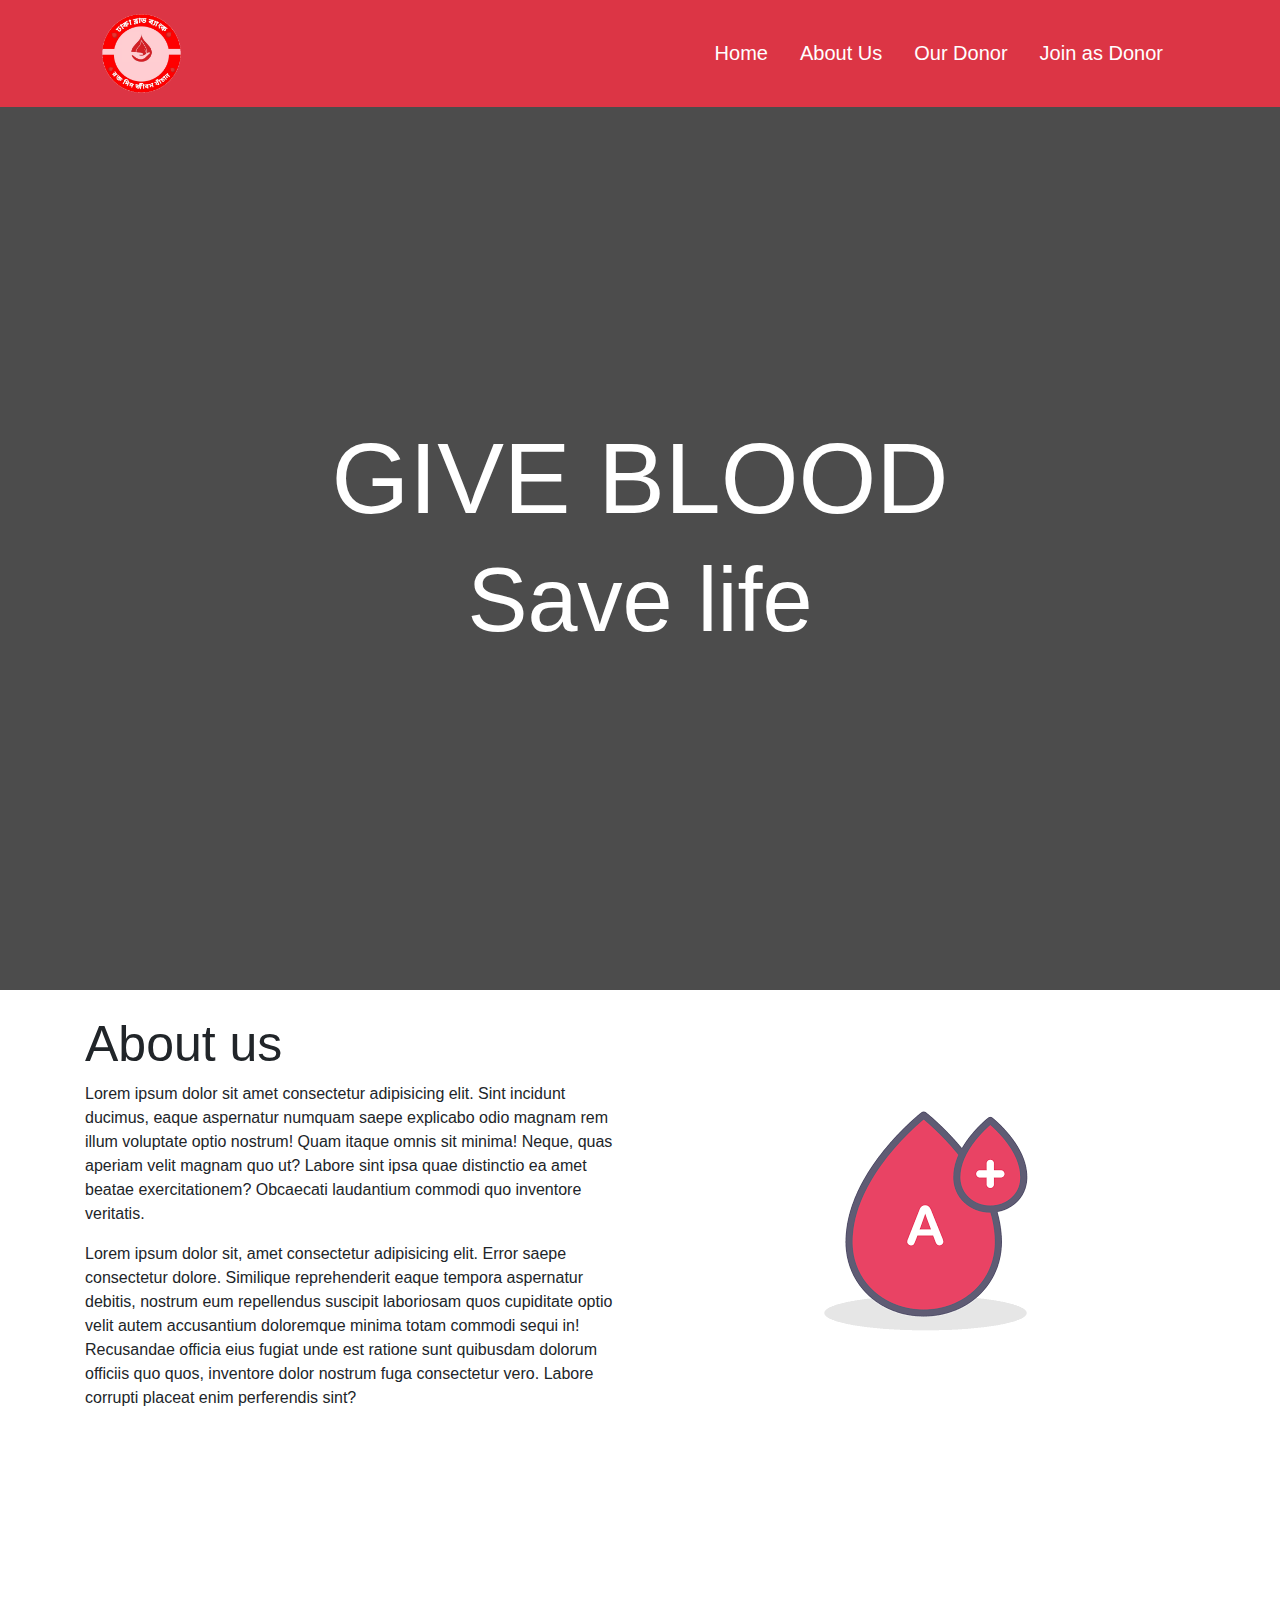
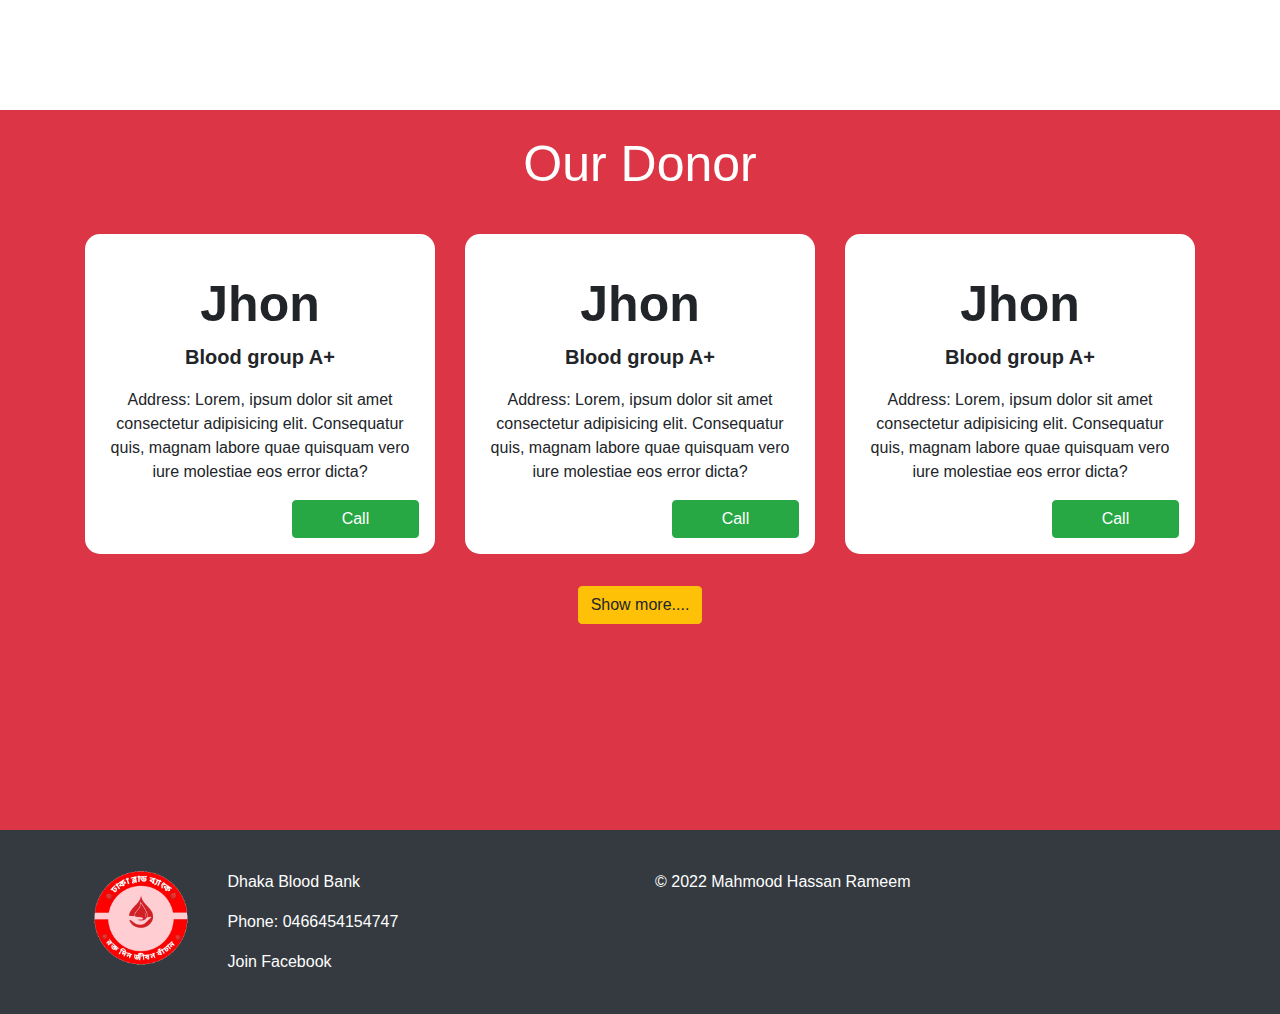
==== index.html @ 3b5d5e28 "initial upload" ====
<!DOCTYPE html>
<html lang="en">
<head>
    <meta charset="UTF-8">
    <meta http-equiv="X-UA-Compatible" content="IE=edge">
    <meta name="viewport" content="width=device-width, initial-scale=1.0">
    <title>Dhaka Blood Bank :: Donet your blood</title>

    <link rel="shortcut icon" href="./img/logo (1).png" type="image/x-icon">

    <!-- boostrap css -->
    <link rel="stylesheet" href="https://cdn.jsdelivr.net/npm/bootstrap@4.0.0/dist/css/bootstrap.min.css" integrity="sha384-Gn5384xqQ1aoWXA+058RXPxPg6fy4IWvTNh0E263XmFcJlSAwiGgFAW/dAiS6JXm" crossorigin="anonymous">

    <!-- fontawesome cdn -->
    <link rel="stylesheet" href="https://cdnjs.cloudflare.com/ajax/libs/font-awesome/6.1.1/css/all.min.css" integrity="sha512-KfkfwYDsLkIlwQp6LFnl8zNdLGxu9YAA1QvwINks4PhcElQSvqcyVLLD9aMhXd13uQjoXtEKNosOWaZqXgel0g==" crossorigin="anonymous" referrerpolicy="no-referrer" />


    <!-- local css -->
    <link rel="stylesheet" href="./css/style.css">
</head>
<body>

    <!-- header -->
    <header class="bg-danger fixed-top">
        <div class="container">
            <nav class="navbar navbar-expand-sm navbar-dark">

                <a class="navbar-brand d-flex" href="#">
                    <img class="img-fluid logo" src="./img/logo (1).png" alt="">
                </a>
                
                <button class="navbar-toggler" type="button" data-toggle="collapse" data-target="#navbarNavDropdown" aria-controls="navbarNavDropdown" aria-expanded="false" aria-label="Toggle navigation">
                  <span class="navbar-toggler-icon"></span>
                </button>


                <div class="collapse navbar-collapse" id="navbarNavDropdown">
                  <ul class="navbar-nav ml-auto">
                    <li class="nav-item px-2"><a class="nav-link text-white" href="#banner">Home</a></li>
                    <li class="nav-item px-2"><a class="nav-link text-white" href="#about">About Us</a></li>
                    <li class="nav-item px-2"><a class="nav-link text-white" href="#members">Our Donor</a></li>
                    <li class="nav-item px-2"><a class="nav-link text-white" href="#">Join as Donor</a></li>
                  </ul>
                </div>
            </nav>
        </div>
    </header>
    <!-- header end -->


    <!-- banner -->
    <section id="banner">
        <div class="blur">
            <h1 class="text-white">GIVE BLOOD</h1>
            <h2 class="text-white">Save life</h2>
        </div>
    </section>
    <!-- banner end -->


    <!-- about -->
    <section id="about" class="py-4">
        <div class="container">
            <div class="row">
                <div class="col-md-6 col-sm-12 d-flex flex-column justify-content-center align-items-left">
                    <h1 class="title">About us</h1>

                    <p>Lorem ipsum dolor sit amet consectetur adipisicing elit. Sint incidunt ducimus, eaque aspernatur numquam saepe explicabo odio magnam rem illum voluptate optio nostrum! Quam itaque omnis sit minima! Neque, quas aperiam velit magnam quo ut? Labore sint ipsa quae distinctio ea amet beatae exercitationem? Obcaecati laudantium commodi quo inventore veritatis.</p>

                    <p>Lorem ipsum dolor sit, amet consectetur adipisicing elit. Error saepe consectetur dolore. Similique reprehenderit eaque tempora aspernatur debitis, nostrum eum repellendus suscipit laboriosam quos cupiditate optio velit autem accusantium doloremque minima totam commodi sequi in! Recusandae officia eius fugiat unde est ratione sunt quibusdam dolorum officiis quo quos, inventore dolor nostrum fuga consectetur vero. Labore corrupti placeat enim perferendis sint?</p>
                </div>
                <div class="col-md-6 col-sm-12 d-flex flex-column justify-content-center align-items-center">
                    <img class="img-fluid" src="./img/blood.png" alt="">
                </div>
            </div>
        </div>
    </section>
    <!-- about end -->


    <!-- members -->
    <section id="members" class="bg-danger py-4">
        <div class="container">
            <h1 class="title text-white text-center">Our Donor</h1>

            <div class="row py-3">


                <div class="col-md-4 col-sm-12">
                    <div class="profile p-3 bg-white my-3">
                        <div class="pro-img">
                            <img class="img-fluid" src="https://www.pavilionweb.com/wp-content/uploads/2017/03/man-300x300.png" alt="">
                        </div>
                        <div class="pro-des">
                            <h2 class="text-center name">Jhon</h2>
                            <p class="text-center blood">Blood group A+</p>
                            <p class="text-center">Address: Lorem, ipsum dolor sit amet consectetur adipisicing elit. Consequatur quis, magnam labore quae quisquam vero iure molestiae eos error dicta?</p>
                            <a class="btn btn-success text-center d-block coustom_btn ml-auto" href="${card.profile}"><i class="fa-solid fa-phone"></i> Call</a>
                        </div>
                    </div>
                </div>

                <div class="col-md-4 col-sm-12">
                    <div class="profile p-3 bg-white my-3">
                        <div class="pro-img">
                            <img class="img-fluid" src="https://www.pavilionweb.com/wp-content/uploads/2017/03/man-300x300.png" alt="">
                        </div>
                        <div class="pro-des">
                            <h2 class="text-center name">Jhon</h2>
                            <p class="text-center blood">Blood group A+</p>
                            <p class="text-center">Address: Lorem, ipsum dolor sit amet consectetur adipisicing elit. Consequatur quis, magnam labore quae quisquam vero iure molestiae eos error dicta?</p>
                            <a class="btn btn-success text-center d-block coustom_btn ml-auto" href="${card.profile}"><i class="fa-solid fa-phone"></i> Call</a>
                        </div>
                    </div>
                </div>

                <div class="col-md-4 col-sm-12">
                    <div class="profile p-3 bg-white my-3">
                        <div class="pro-img">
                            <img class="img-fluid" src="https://www.pavilionweb.com/wp-content/uploads/2017/03/man-300x300.png" alt="">
                        </div>
                        <div class="pro-des">
                            <h2 class="text-center name">Jhon</h2>
                            <p class="text-center blood">Blood group A+</p>
                            <p class="text-center">Address: Lorem, ipsum dolor sit amet consectetur adipisicing elit. Consequatur quis, magnam labore quae quisquam vero iure molestiae eos error dicta?</p>
                            <a class="btn btn-success text-center d-block coustom_btn ml-auto" href="${card.profile}"><i class="fa-solid fa-phone"></i> Call</a>
                        </div>
                    </div>
                </div>


            </div>

            <div class="row">
                <div class="col-md-12 text-center">
                    <a class="btn btn-warning" href="./donors/donors.html">Show more....</a>
                </div>
            </div>
        </div>
    </section>
    <!-- members end -->


    <!-- footer -->
    <footer class="bg-dark py-3">
        <div class="container">
            <div class="row">
                <div class="col-md-6 col-sm-12 py-4">
                    <div class="row">
                        <div class="col-md-3 text-center">
                            <img class="img-fluid" src="./img/logo (1).png" alt="">
                        </div>
                        <div class="col-md-9">
                            <p class="text-white text-center text-md-left">Dhaka Blood Bank</p>
                            <p class="text-white text-center text-md-left">Phone: 0466454154747</p>

                            <a class="text-white d-block text-center text-md-left" href="https://www.facebook.com/groups/331521442397944/"><i class="fa-brands fa-facebook"></i> Join Facebook</a>
                        </div>
                    </div>
                </div>
                <div class="col-md-6 col-sm-12 py-4">
                    <p class="text-white text-center text-md-left">&copy; 2022 Mahmood Hassan Rameem</p>

                    <ul class="text-center text-md-left">
                        <li class="px-2"><a class="text-white" href="https://www.facebook.com/mahmood.rameem/"><i class="fa-brands fa-facebook"></i></a></li>
                        <li class="px-2"><a class="text-white" href="https://github.com/rameem2003"><i class="fa-brands fa-github"></i></a></li>
                        <li class="px-2"><a class="text-white" href="https://twitter.com/MHRameem2003"><i class="fa-brands fa-twitter"></i></a></li>
                    </ul>
                </div>
            </div>
        </div>
    </footer>
    <!-- footer end -->





    <!-- bootstrap js -->
    <script src="https://code.jquery.com/jquery-3.2.1.slim.min.js" integrity="sha384-KJ3o2DKtIkvYIK3UENzmM7KCkRr/rE9/Qpg6aAZGJwFDMVNA/GpGFF93hXpG5KkN" crossorigin="anonymous"></script>
    <script src="https://cdn.jsdelivr.net/npm/popper.js@1.12.9/dist/umd/popper.min.js" integrity="sha384-ApNbgh9B+Y1QKtv3Rn7W3mgPxhU9K/ScQsAP7hUibX39j7fakFPskvXusvfa0b4Q" crossorigin="anonymous"></script>
    <script src="https://cdn.jsdelivr.net/npm/bootstrap@4.0.0/dist/js/bootstrap.min.js" integrity="sha384-JZR6Spejh4U02d8jOt6vLEHfe/JQGiRRSQQxSfFWpi1MquVdAyjUar5+76PVCmYl" crossorigin="anonymous"></script>
</body>
</html>
---- css/style.css ----
*{
    margin: 0;
    padding: 0;
    box-sizing: border-box;
}

html{
    scroll-behavior: smooth;
    /* overflow: hidden; */
}

.title{
    font-size: 50px;
}

/* header */
header .navbar-brand{
    width: 50%;
}

.logo{
    width: 15%;
}


header li a{
    font-size: 20px;
}

/* header end */


/* list */
.list{
    margin-top: 100px;
}
/* list end */

/* banner */
#banner{
    margin-top: 90px;
    display: flex;
    align-items: center;
    justify-content: center;
    flex-direction: column;
    background-image: url('https://www.tbsnews.net/sites/default/files/styles/big_2/public/images/2021/06/14/blood_donate.jpg?itok=VZm5p8vE&timestamp=1623642374');
    object-fit: cover;
    height: 100vh;
    background-size: cover;
    background-repeat: no-repeat;
}

#banner .blur{
    display: flex;
    align-items: center;
    justify-content: center;
    flex-direction: column;
    width: 100%;
    height: 100%;
    background-color: rgba(0, 0, 0, 0.7);
}

#banner h1{
    font-size: 100px;
}
#banner h2{
    font-size: 90px;
}
/* banner end */


/* about */
#about, #members{
    min-height: 80vh;
}
/* about end */


/* members */
#members .profile{
    border-radius: 15px;
}
#members .profile .pro-des .name{
    font-weight: bolder;
    font-size: 50px;
}
#members .profile .pro-des .blood{
    font-weight: bolder;
    font-size: 20px;
}
#members .pro-img{
    text-align: center;
}

#members .pro-img img{
    width: 50%;
    object-fit: cover;
}
#members .coustom_btn{
    width: 40%;
}
/* members end */




/* footer */
footer img{
    width: 85%;
}

footer ul li{
    display: inline-block;
    font-size: 20px;
}
/* footer end */

@media screen and (max-width: 500px) {
    .logo{
        width: 45%;
    }

    #banner{
        height: 80vh;
    }
    #banner h1{
        font-size: 40px;
    }

    #banner h2{
        font-size: 35px;
    }


    footer img{
        width: 40%;
    }
}
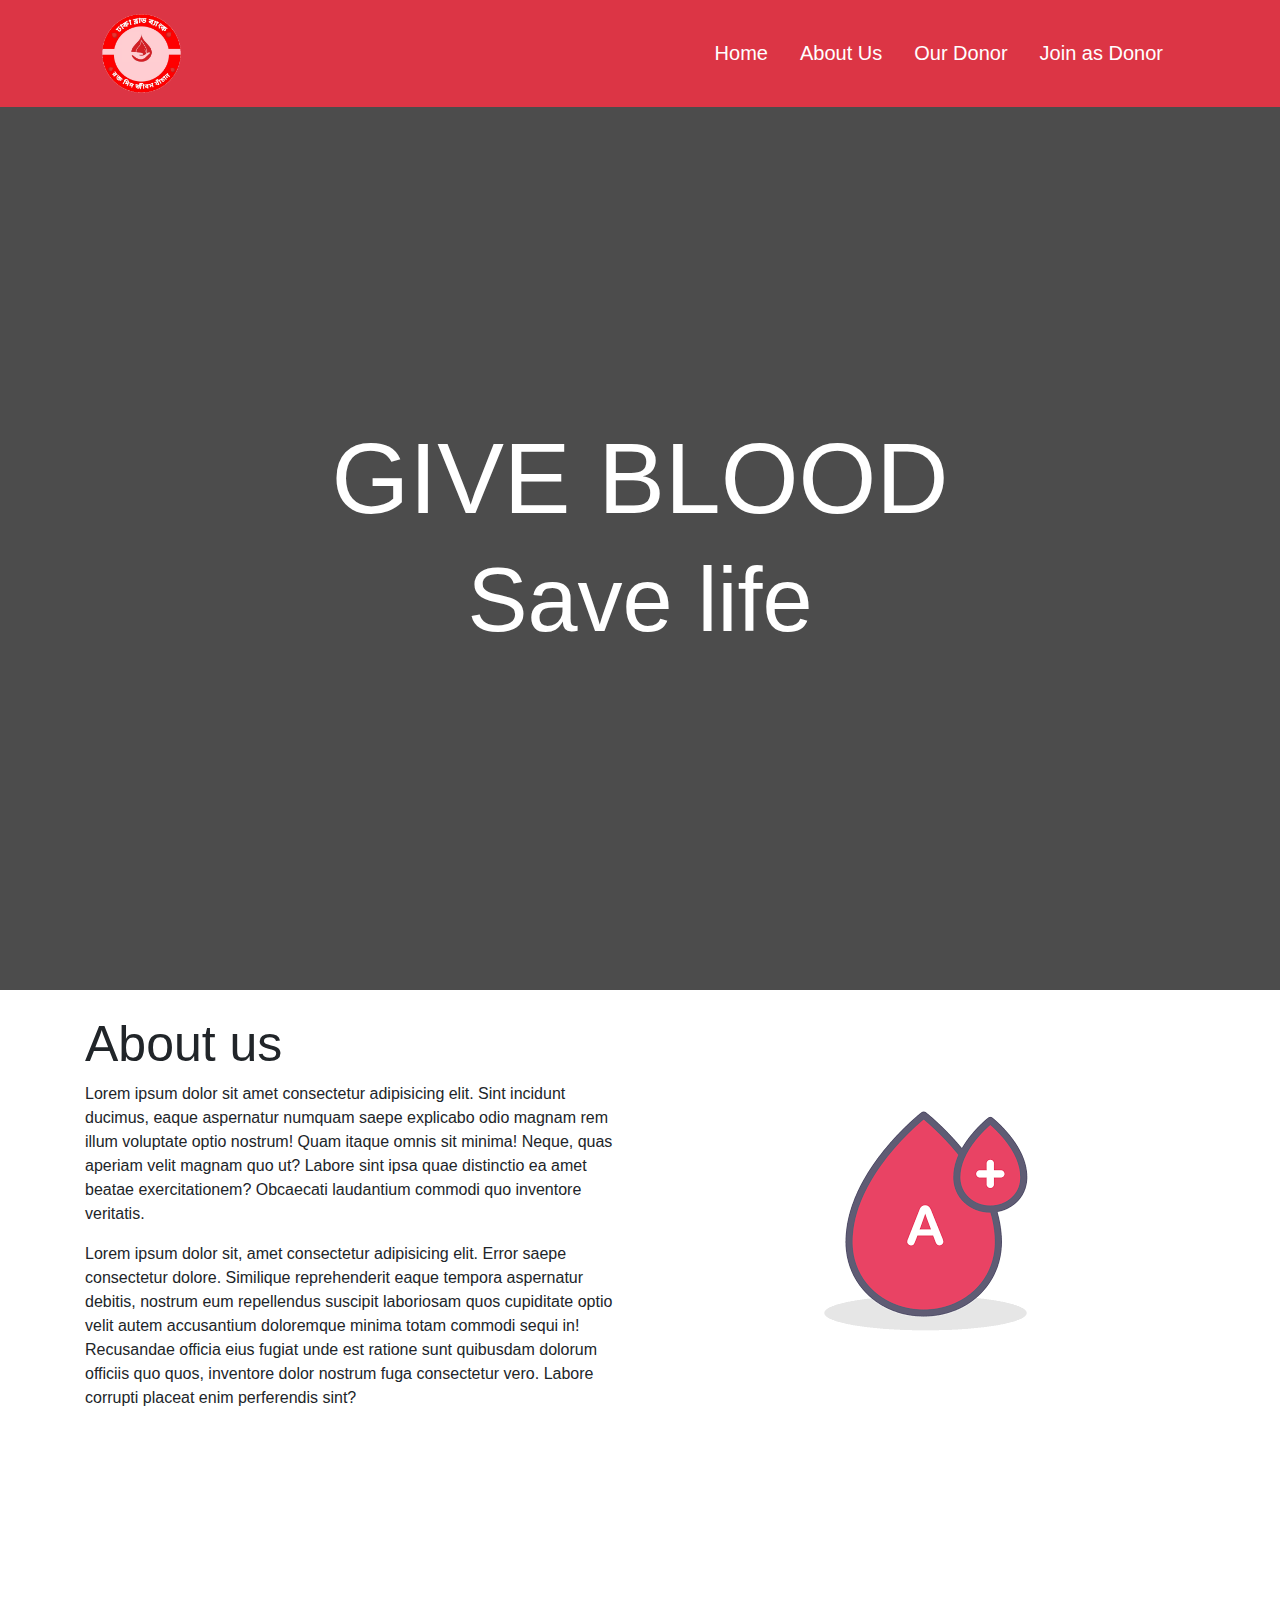
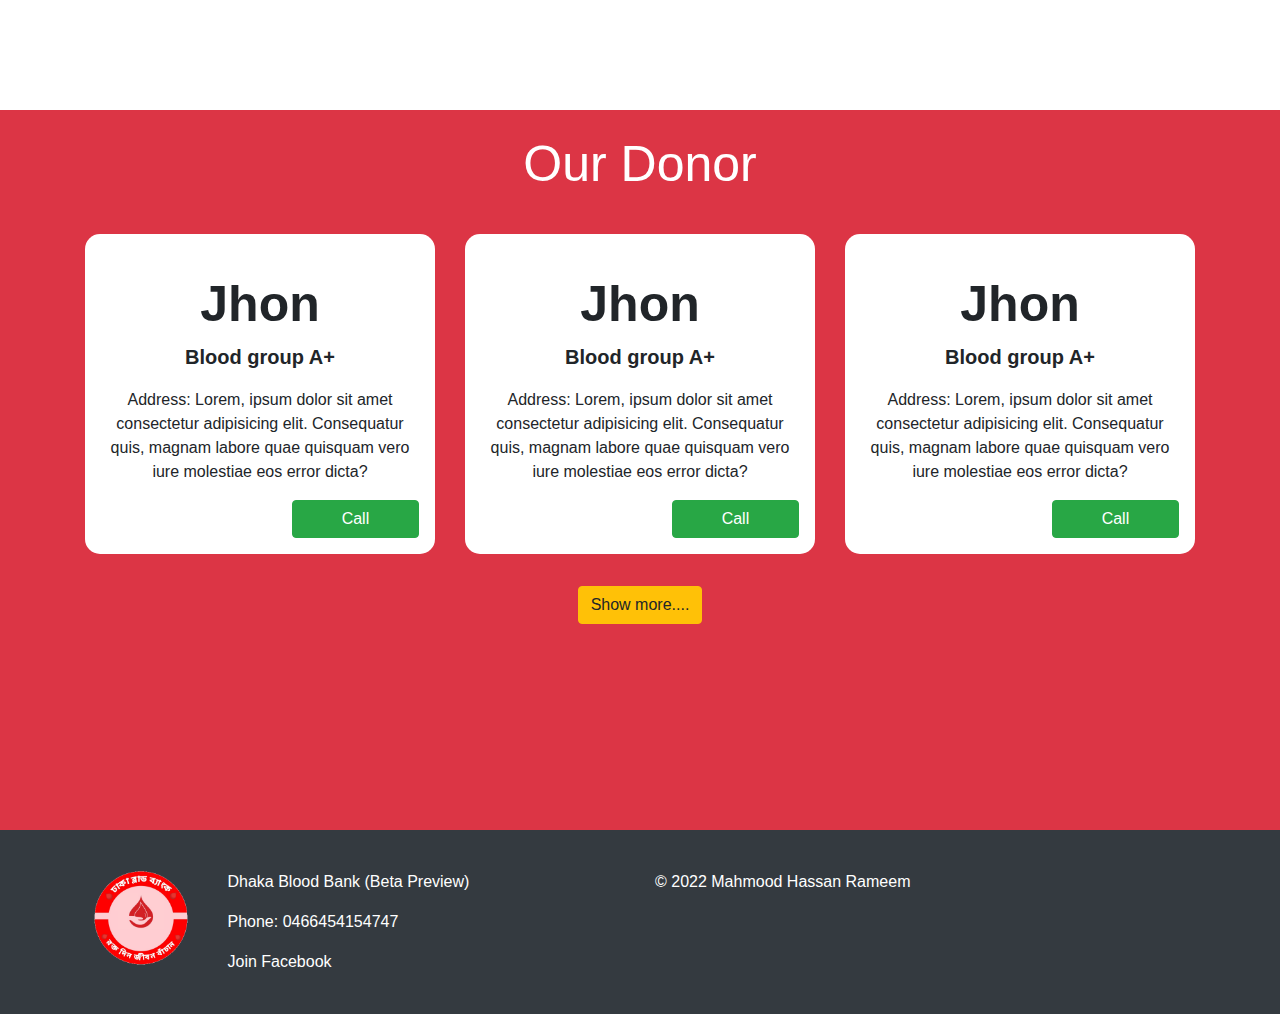
==== commit af2521fc: "update beta" ====
--- a/index.html
+++ b/index.html
@@ -4,7 +4,7 @@
     <meta charset="UTF-8">
     <meta http-equiv="X-UA-Compatible" content="IE=edge">
     <meta name="viewport" content="width=device-width, initial-scale=1.0">
-    <title>Dhaka Blood Bank :: Donet your blood</title>
+    <title>Dhaka Blood Bank :: Donate your blood</title>
 
     <link rel="shortcut icon" href="./img/logo (1).png" type="image/x-icon">
 
@@ -25,7 +25,7 @@
         <div class="container">
             <nav class="navbar navbar-expand-sm navbar-dark">
 
-                <a class="navbar-brand d-flex" href="#">
+                <a class="navbar-brand d-flex" href="./index.html">
                     <img class="img-fluid logo" src="./img/logo (1).png" alt="">
                 </a>
                 
@@ -151,7 +151,7 @@
                             <img class="img-fluid" src="./img/logo (1).png" alt="">
                         </div>
                         <div class="col-md-9">
-                            <p class="text-white text-center text-md-left">Dhaka Blood Bank</p>
+                            <p class="text-white text-center text-md-left">Dhaka Blood Bank (Beta Preview)</p>
                             <p class="text-white text-center text-md-left">Phone: 0466454154747</p>
 
                             <a class="text-white d-block text-center text-md-left" href="https://www.facebook.com/groups/331521442397944/"><i class="fa-brands fa-facebook"></i> Join Facebook</a>
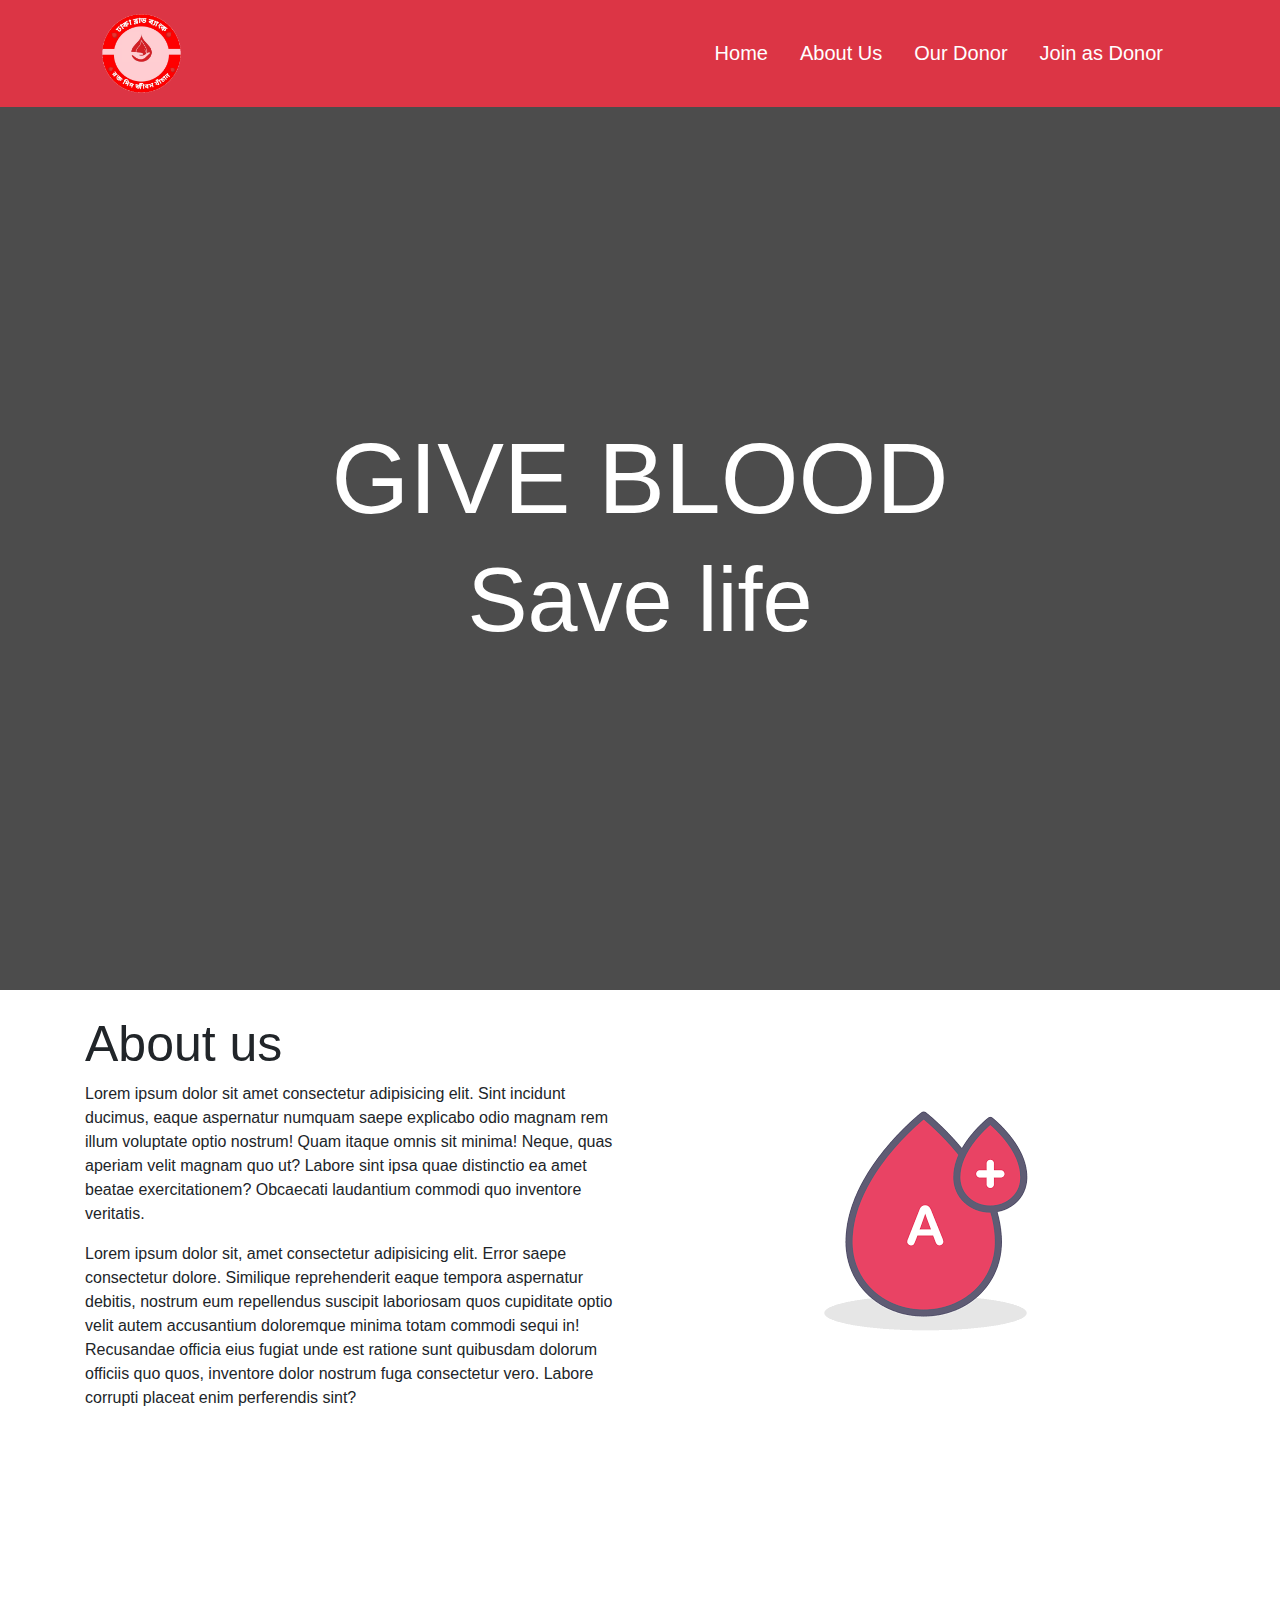
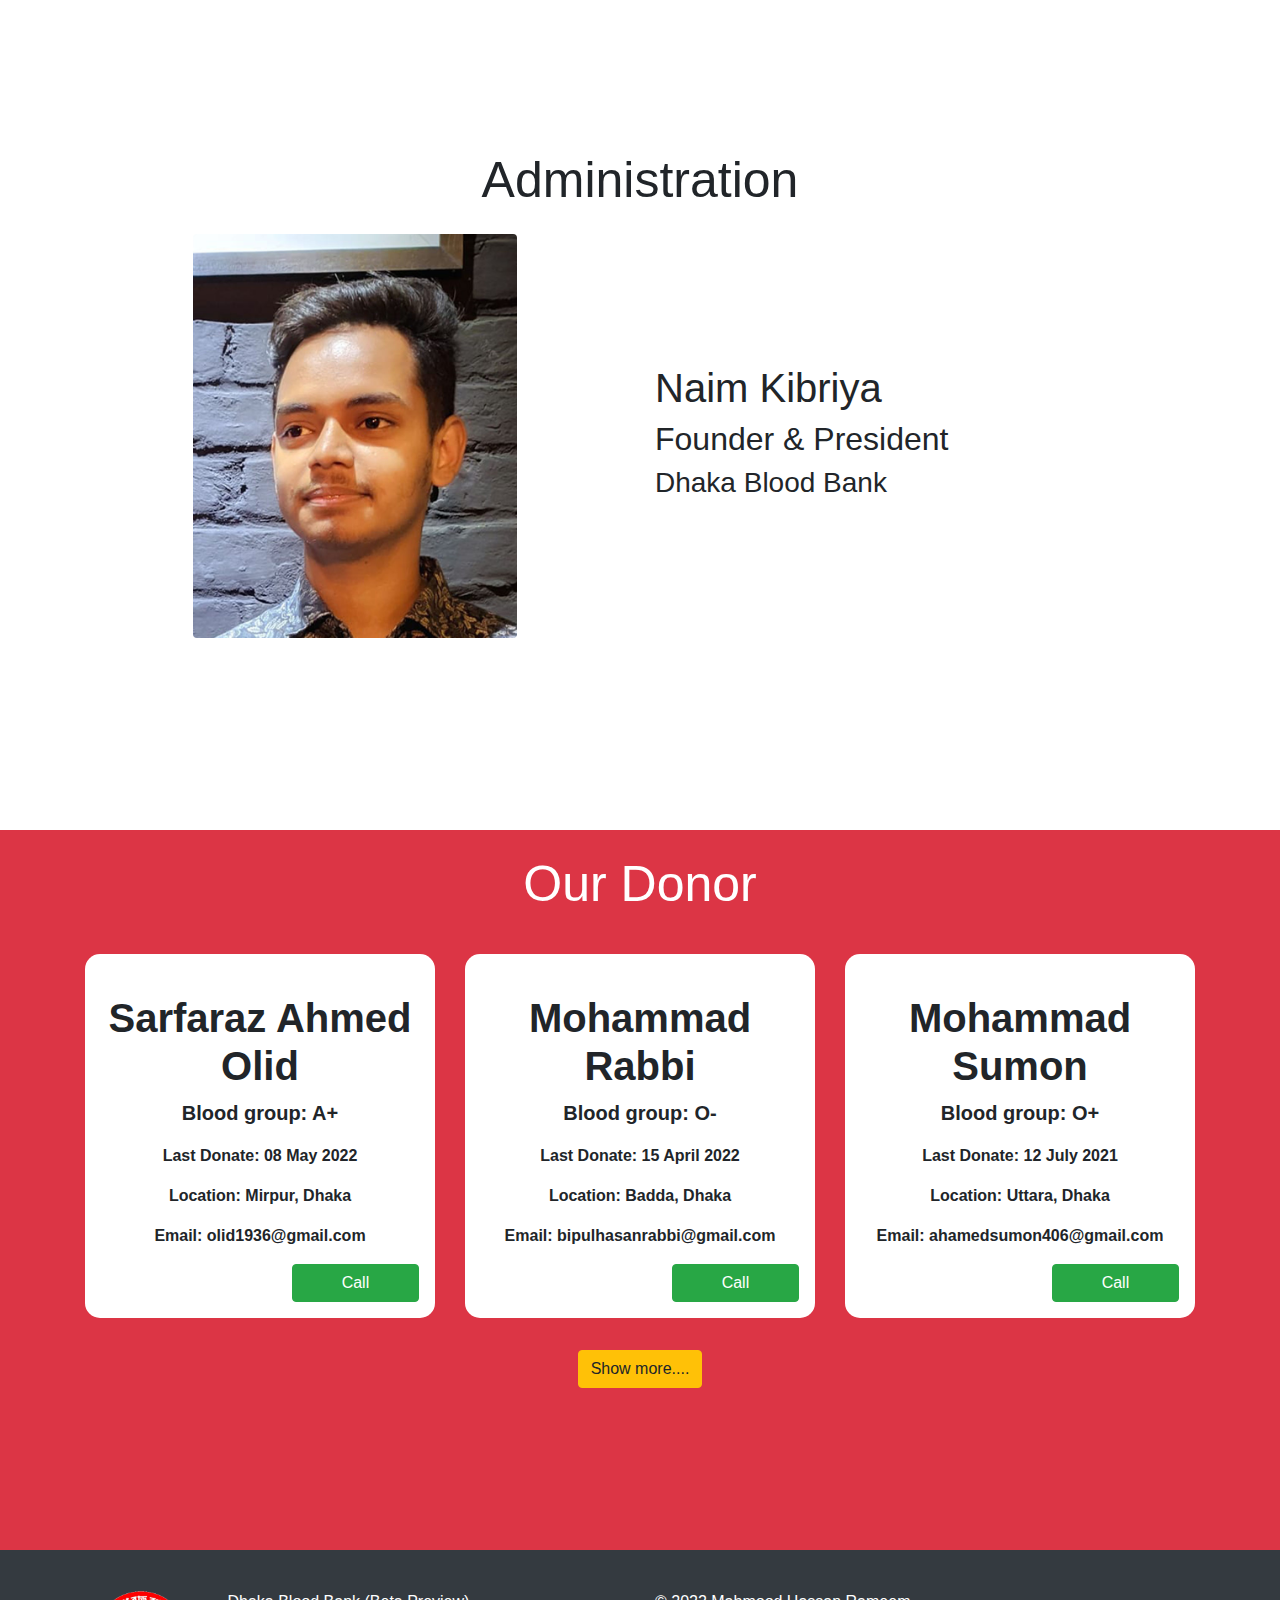
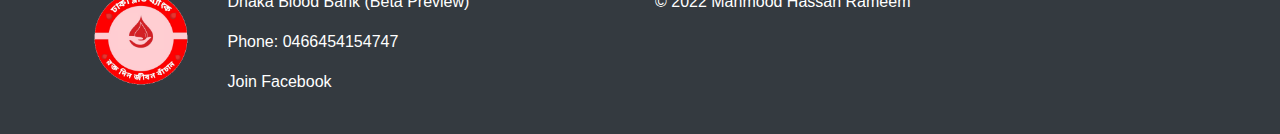
==== commit 516b0079: "Beta update" ====
--- a/index.html
+++ b/index.html
@@ -39,7 +39,7 @@
                     <li class="nav-item px-2"><a class="nav-link text-white" href="#banner">Home</a></li>
                     <li class="nav-item px-2"><a class="nav-link text-white" href="#about">About Us</a></li>
                     <li class="nav-item px-2"><a class="nav-link text-white" href="#members">Our Donor</a></li>
-                    <li class="nav-item px-2"><a class="nav-link text-white" href="#">Join as Donor</a></li>
+                    <li class="nav-item px-2"><a class="nav-link text-white" target="_blank" href="https://forms.gle/jzfJP76cfYnsZuS9A">Join as Donor</a></li>
                   </ul>
                 </div>
             </nav>
@@ -78,6 +78,31 @@
     <!-- about end -->
 
 
+    <!-- president -->
+    <section id="president" class="py-4">
+        <div class="container">
+            <div class="row py-3">
+                <div class="col-md-12">
+                    <h1 class="text-center title">Administration</h1>
+                </div>
+            </div>
+
+
+            <div class="row">
+                <div class="col-md-6 d-flex justify-content-center align-items-center">
+                    <img class="img-fluid rounded" src="./img/naim_kibriya.jpg" alt="naim">
+                </div>
+                <div class="col-md-6 d-flex flex-column justify-content-center">
+                    <h1>Naim Kibriya</h1>
+                    <h2>Founder & President</h2>
+                    <h3>Dhaka Blood Bank</h3>
+                </div>
+            </div>
+        </div>
+    </section>
+    <!-- president end -->
+
+
     <!-- members -->
     <section id="members" class="bg-danger py-4">
         <div class="container">
@@ -92,10 +117,12 @@
                             <img class="img-fluid" src="https://www.pavilionweb.com/wp-content/uploads/2017/03/man-300x300.png" alt="">
                         </div>
                         <div class="pro-des">
-                            <h2 class="text-center name">Jhon</h2>
-                            <p class="text-center blood">Blood group A+</p>
-                            <p class="text-center">Address: Lorem, ipsum dolor sit amet consectetur adipisicing elit. Consequatur quis, magnam labore quae quisquam vero iure molestiae eos error dicta?</p>
-                            <a class="btn btn-success text-center d-block coustom_btn ml-auto" href="${card.profile}"><i class="fa-solid fa-phone"></i> Call</a>
+                            <h2 class="text-center name">Sarfaraz Ahmed Olid</h2>
+                            <p class="text-center blood">Blood group: A+</p>
+                            <p class="text-center card-info">Last Donate: 08 May 2022</p>
+                            <p class="text-center card-info">Location: Mirpur, Dhaka</p>
+                            <p class="text-center card-info">Email: olid1936@gmail.com</p>
+                            <a class="btn btn-success text-center d-block coustom_btn ml-auto" href="tel:+8801779121156"><i class="fa-solid fa-phone"></i> Call</a>
                         </div>
                     </div>
                 </div>
@@ -106,10 +133,12 @@
                             <img class="img-fluid" src="https://www.pavilionweb.com/wp-content/uploads/2017/03/man-300x300.png" alt="">
                         </div>
                         <div class="pro-des">
-                            <h2 class="text-center name">Jhon</h2>
-                            <p class="text-center blood">Blood group A+</p>
-                            <p class="text-center">Address: Lorem, ipsum dolor sit amet consectetur adipisicing elit. Consequatur quis, magnam labore quae quisquam vero iure molestiae eos error dicta?</p>
-                            <a class="btn btn-success text-center d-block coustom_btn ml-auto" href="${card.profile}"><i class="fa-solid fa-phone"></i> Call</a>
+                            <h2 class="text-center name">Mohammad Rabbi</h2>
+                            <p class="text-center blood">Blood group: O-</p>
+                            <p class="text-center card-info">Last Donate: 15 April 2022</p>
+                            <p class="text-center card-info">Location: Badda, Dhaka</p>
+                            <p class="text-center card-info">Email: bipulhasanrabbi@gmail.com</p>
+                            <a class="btn btn-success text-center d-block coustom_btn ml-auto" href="tel:+8801837234904"><i class="fa-solid fa-phone"></i> Call</a>
                         </div>
                     </div>
                 </div>
@@ -120,10 +149,12 @@
                             <img class="img-fluid" src="https://www.pavilionweb.com/wp-content/uploads/2017/03/man-300x300.png" alt="">
                         </div>
                         <div class="pro-des">
-                            <h2 class="text-center name">Jhon</h2>
-                            <p class="text-center blood">Blood group A+</p>
-                            <p class="text-center">Address: Lorem, ipsum dolor sit amet consectetur adipisicing elit. Consequatur quis, magnam labore quae quisquam vero iure molestiae eos error dicta?</p>
-                            <a class="btn btn-success text-center d-block coustom_btn ml-auto" href="${card.profile}"><i class="fa-solid fa-phone"></i> Call</a>
+                            <h2 class="text-center name">Mohammad Sumon</h2>
+                            <p class="text-center blood">Blood group: O+</p>
+                            <p class="text-center card-info">Last Donate: 12 July 2021</p>
+                            <p class="text-center card-info">Location: Uttara, Dhaka</p>
+                            <p class="text-center card-info">Email: ahamedsumon406@gmail.com</p>
+                            <a class="btn btn-success text-center d-block coustom_btn ml-auto" href="tel:+8801635344750"><i class="fa-solid fa-phone"></i> Call</a>
                         </div>
                     </div>
                 </div>
--- a/css/style.css
+++ b/css/style.css
@@ -70,10 +70,19 @@
 
 
 /* about */
-#about, #members{
+#about, #members, #president{
     min-height: 80vh;
 }
 /* about end */
+
+
+
+/* president */
+#president img{
+    width: 60%;
+}
+/* president end */
+
 
 
 /* members */
@@ -82,11 +91,15 @@
 }
 #members .profile .pro-des .name{
     font-weight: bolder;
-    font-size: 50px;
+    font-size: 40px;
 }
 #members .profile .pro-des .blood{
     font-weight: bolder;
     font-size: 20px;
+}
+
+#members .profile .pro-des .card-info{
+    font-weight: bolder;
 }
 #members .pro-img{
     text-align: center;
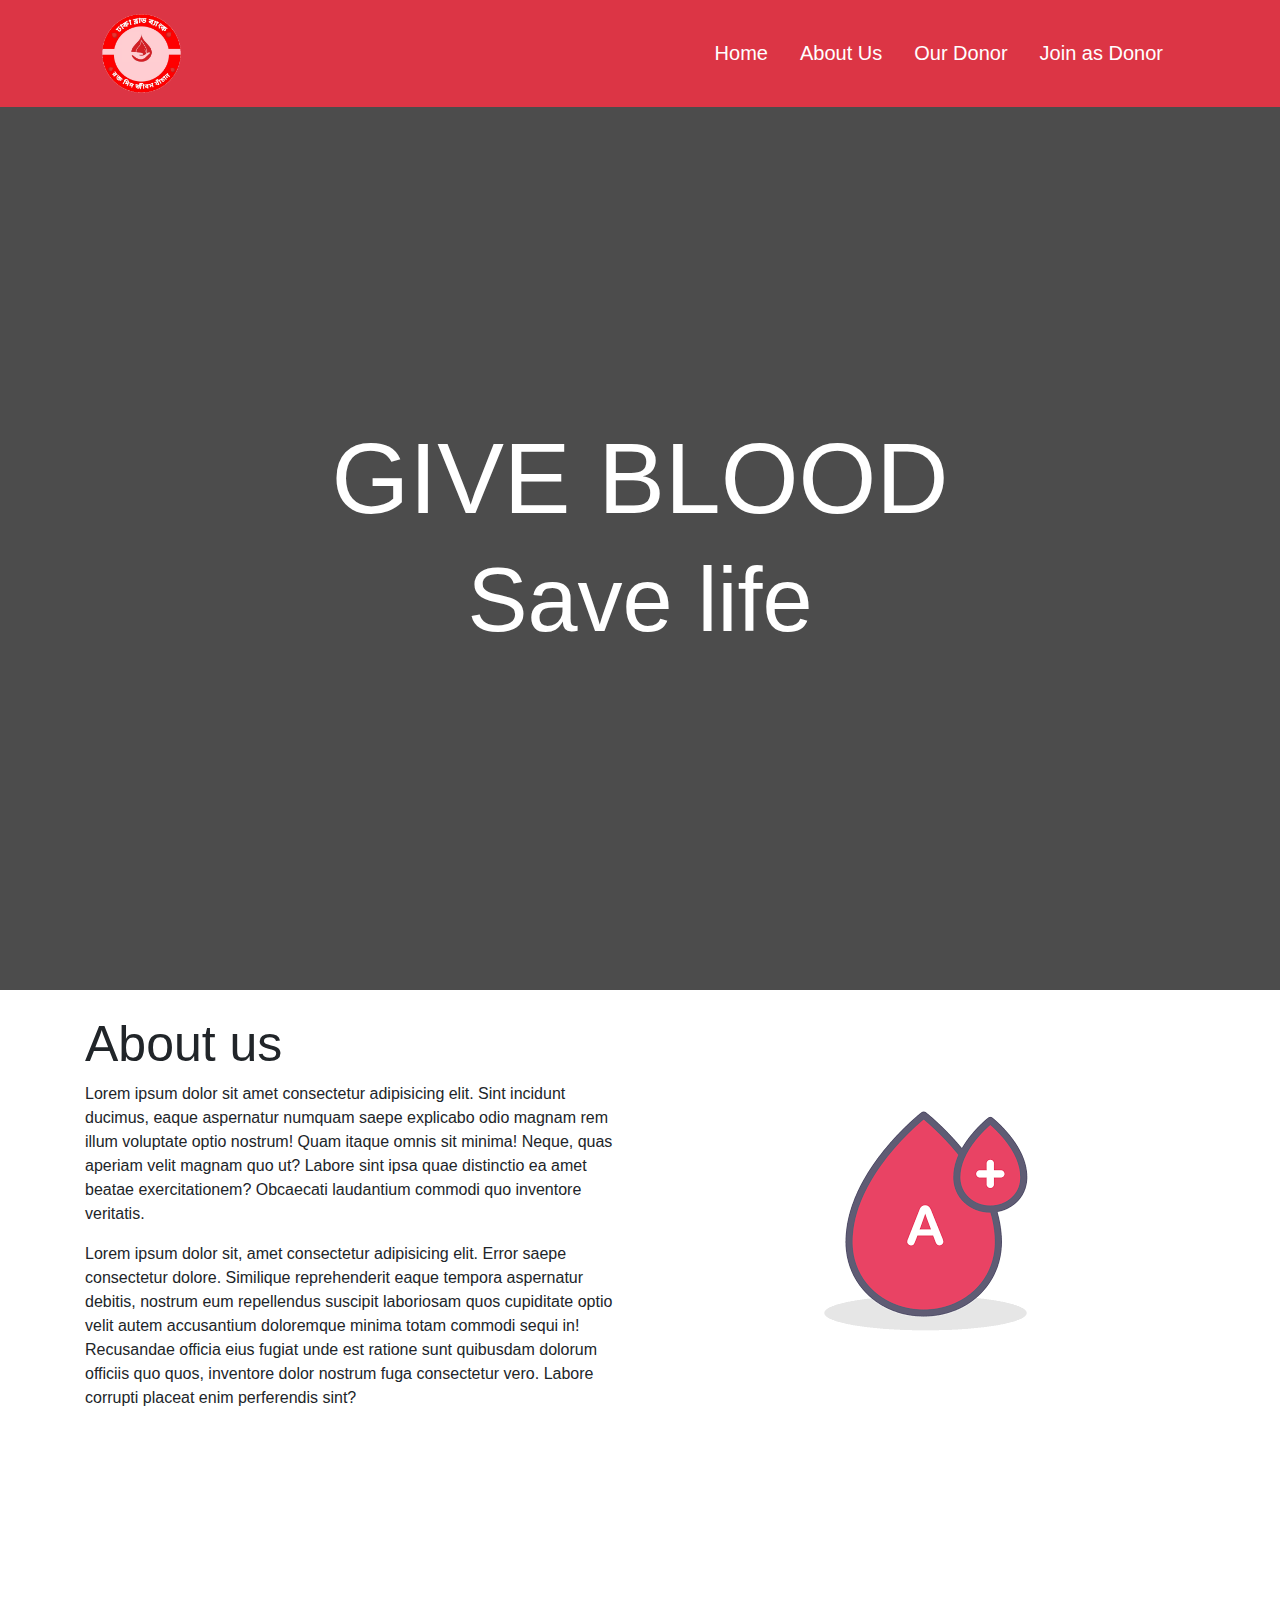
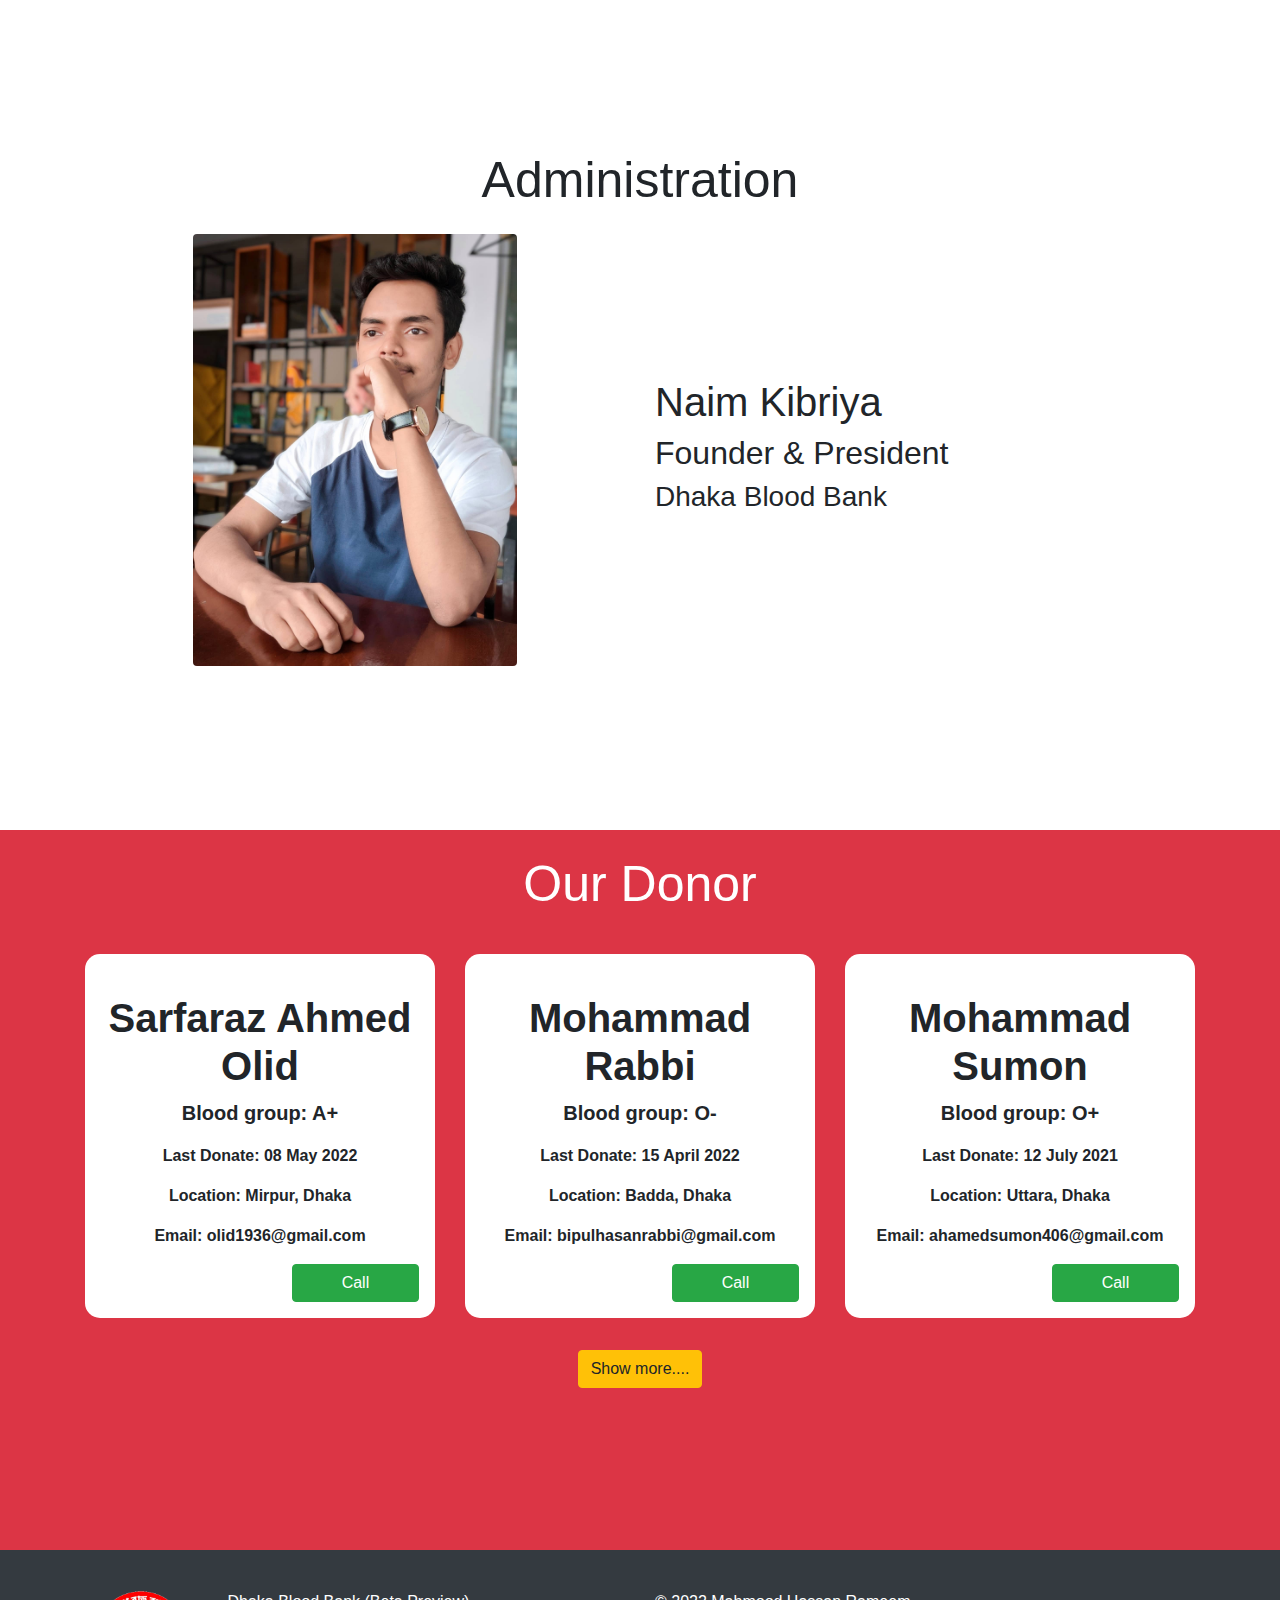
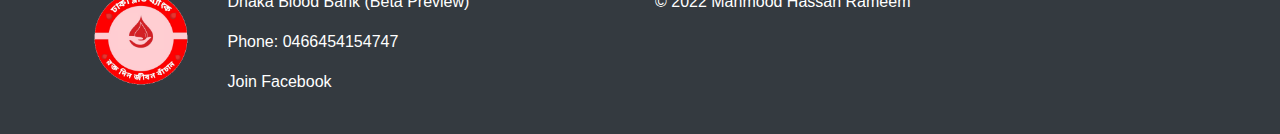
==== commit 23ef7507: "img change" ====
--- a/index.html
+++ b/index.html
@@ -90,7 +90,7 @@
 
             <div class="row">
                 <div class="col-md-6 d-flex justify-content-center align-items-center">
-                    <img class="img-fluid rounded" src="./img/naim_kibriya.jpg" alt="naim">
+                    <img class="img-fluid rounded" src="./img/naim_kibria.jpg" alt="naim">
                 </div>
                 <div class="col-md-6 d-flex flex-column justify-content-center">
                     <h1>Naim Kibriya</h1>
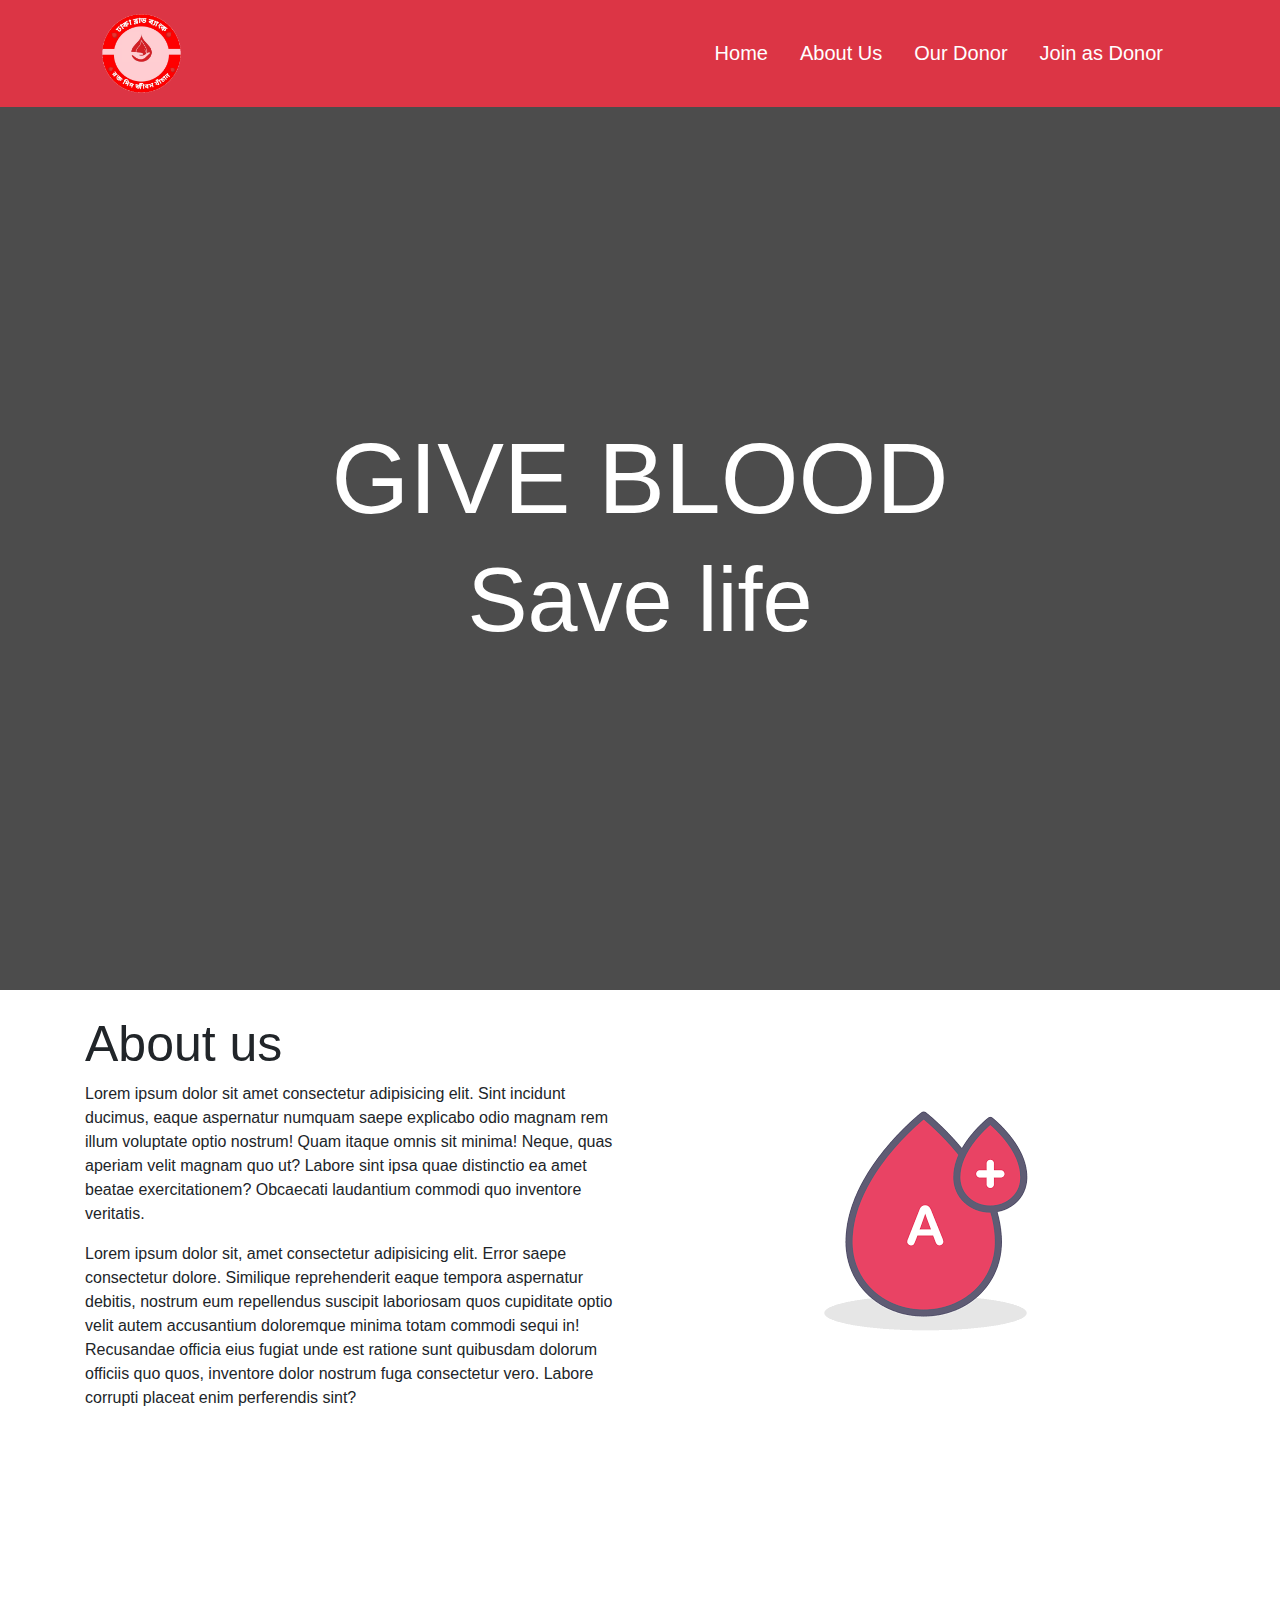
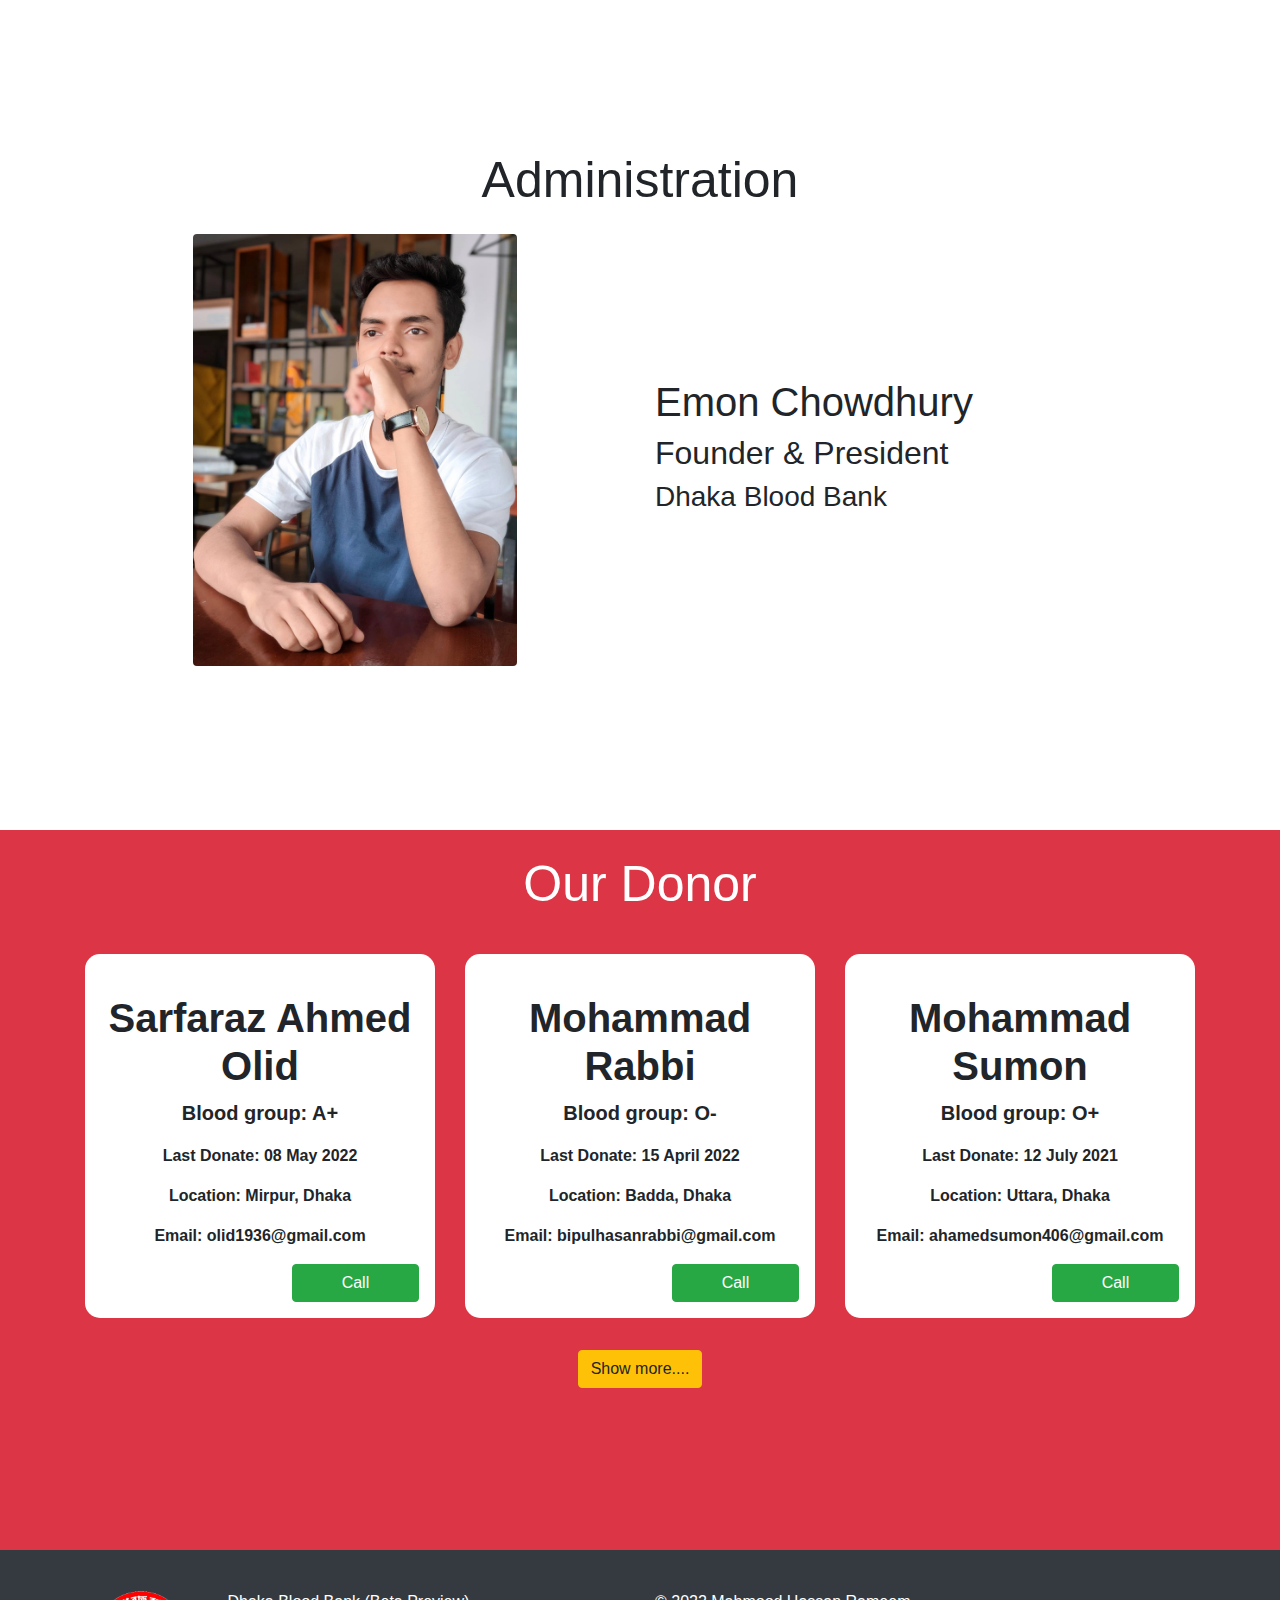
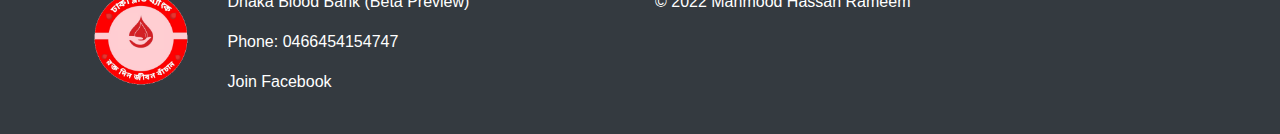
==== commit e0239e35: "name change" ====
--- a/index.html
+++ b/index.html
@@ -93,7 +93,7 @@
                     <img class="img-fluid rounded" src="./img/naim_kibria.jpg" alt="naim">
                 </div>
                 <div class="col-md-6 d-flex flex-column justify-content-center">
-                    <h1>Naim Kibriya</h1>
+                    <h1>Emon Chowdhury</h1>
                     <h2>Founder & President</h2>
                     <h3>Dhaka Blood Bank</h3>
                 </div>
